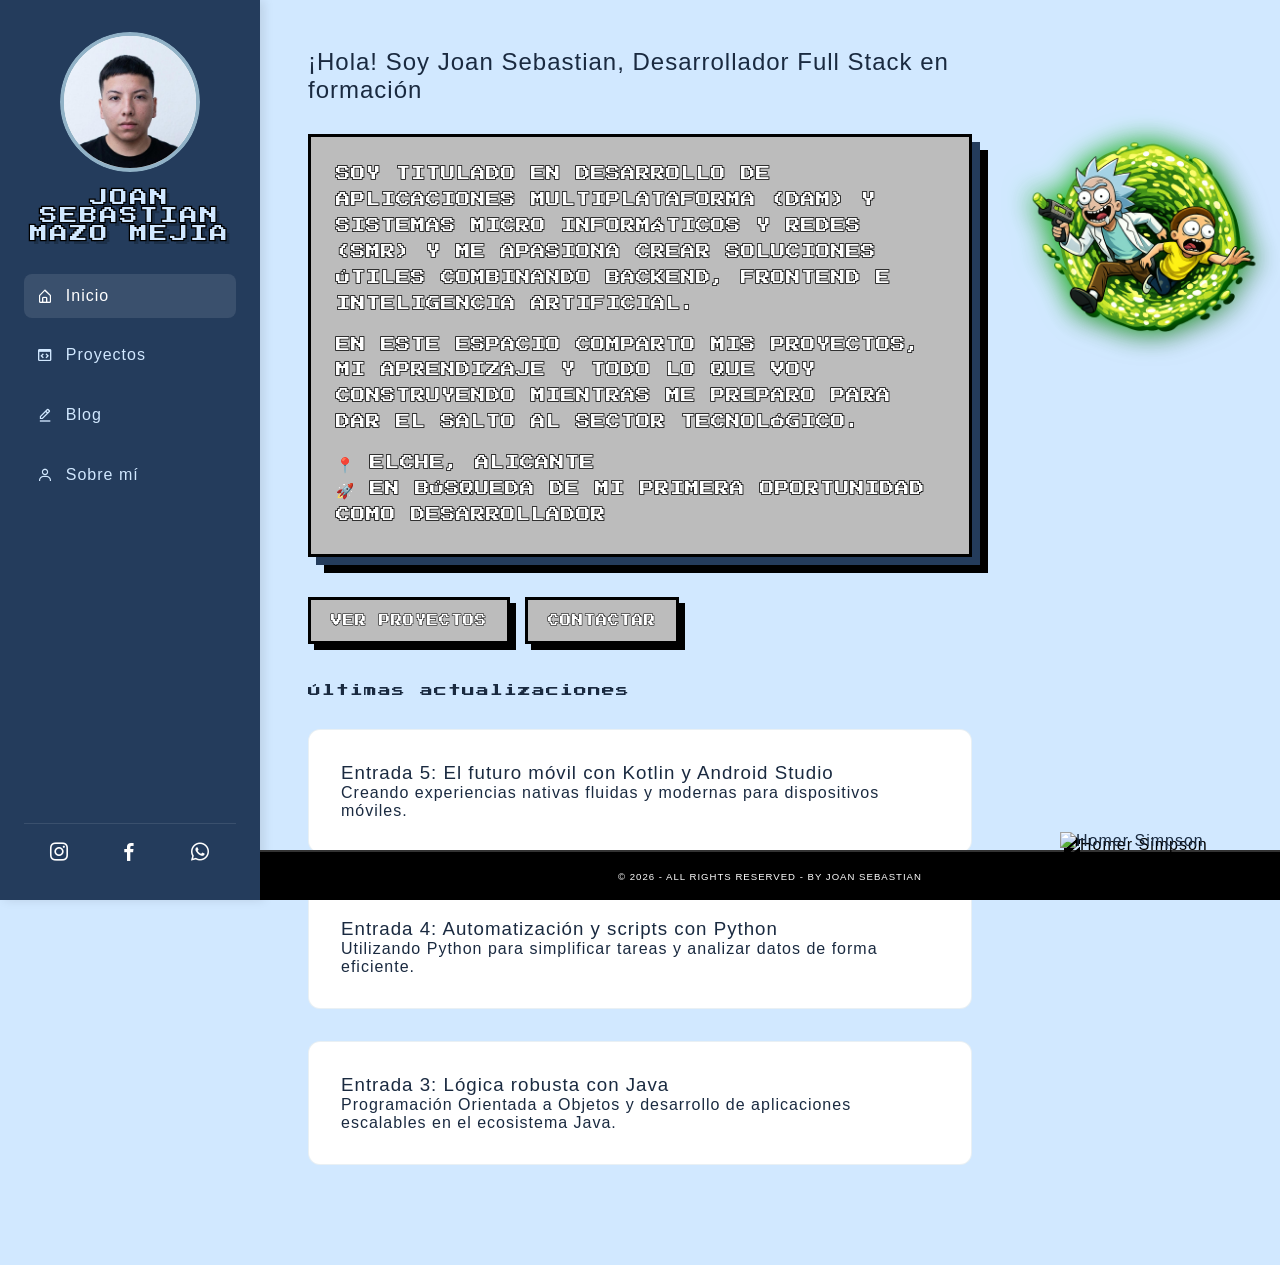
==== index.html @ 674c5e69 "Add files via upload" ====
<!DOCTYPE html>
<html lang="es">
<head>
    <meta charset="UTF-8">
    <meta name="viewport" content="width=device-width, initial-scale=1.0">
    <title>Dev Portfolio | Fullstack Junior</title>
    <link rel="stylesheet" href="style.css">
    <link rel="icon" href="favicon.png" type="image/png">
    <!-- Importación de Boxicons para los iconos -->
    <link href="https://unpkg.com/boxicons@2.1.4/css/boxicons.min.css" rel="stylesheet">
    <!-- Fuentes para estilo Barbería Retro -->
    <link rel="preconnect" href="https://fonts.googleapis.com">
    <link rel="preconnect" href="https://fonts.gstatic.com" crossorigin>
    <link href="https://fonts.googleapis.com/css2?family=Abril+Fatface&family=Playfair+Display:ital,wght@0,700;1,700&family=Press+Start+2P&display=swap" rel="stylesheet">
</head>
<body>
    <div class="app-container">
        <!-- Sidebar Izquierda: Azul Marino -->
        <aside class="sidebar">
            <div class="top-section">
                <a href="sobre-mi.html" class="avatar-link">
                    <div class="profile-avatar">
                        <img src="foto.jpeg" alt="Foto de Perfil">
                    </div>
                </a>
                <h2 class="profile-name">Joan Sebastian Mazo Mejia</h2>
                <nav class="sidebar-nav">
                    <ul>
                        
                        <li><a href="index.html" class="active"><i class='bx bx-home-alt'></i> Inicio</a></li>
                        <li><a href="proyectos.html"><i class='bx bx-code-block'></i> Proyectos</a></li>
                        <li><a href="blog.html"><i class='bx bx-edit-alt'></i> Blog</a></li>
                        <li><a href="sobre-mi.html"><i class='bx bx-user'></i> Sobre mí</a></li>
                    </ul>
                </nav>
            </div>

            <!-- Redes Sociales en la parte inferior -->
            <div class="social-footer">
                <a href="https://www.instagram.com/_sebasmejia/" target="_blank" aria-label="Instagram" class="social-btn"><i class='bx bxl-instagram'></i></a>
                <a href="https://www.facebook.com/share/1EHhwQ3pY5/?mibextid=wwXIfr" target="_blank" aria-label="Facebook" class="social-btn"><i class='bx bxl-facebook'></i></a>
                <a href="https://wa.me/34699229437" target="_blank" aria-label="WhatsApp" class="social-btn"><i class='bx bxl-whatsapp'></i></a>
            </div>
        </aside>

        <!-- Contenido Principal: Azul Claro -->
        <main class="main-content">
            <section class="welcome-hero">
                <h1>¡Hola! Soy Joan Sebastian, Desarrollador Full Stack en formación</h1>
                <div class="retro-box">
                    <p>Soy titulado en Desarrollo de Aplicaciones Multiplataforma (DAM) y Sistemas micro informáticos y redes (SMR) y me apasiona crear soluciones útiles combinando backend, frontend e inteligencia artificial.</p>
                    <p>En este espacio comparto mis proyectos, mi aprendizaje y todo lo que voy construyendo mientras me preparo para dar el salto al sector tecnológico.</p>
                    <p>📍 Elche, Alicante<br>🚀 En búsqueda de mi primera oportunidad como desarrollador</p>
                </div>
                <div class="hero-actions">
                    <a href="proyectos.html" class="btn">Ver proyectos</a>
                    <a href="https://wa.me/34699229437" target="_blank" class="btn">Contactar</a>
                </div>

                <h3 style="font-family: 'Press Start 2P', cursive; font-size: 0.8rem; margin: 2rem 0 1rem;">Últimas actualizaciones</h3>
                <a href="entrada-android.html" class="card-link">
                    <div class="content-card">
                        <h3>Entrada 5: El futuro móvil con Kotlin y Android Studio</h3>
                        <p>Creando experiencias nativas fluidas y modernas para dispositivos móviles.</p>
                    </div>
                </a>

                <a href="entrada-python.html" class="card-link">
                    <div class="content-card">
                        <h3>Entrada 4: Automatización y scripts con Python</h3>
                        <p>Utilizando Python para simplificar tareas y analizar datos de forma eficiente.</p>
                    </div>
                </a>

                <a href="entrada-java.html" class="card-link">
                    <div class="content-card">
                        <h3>Entrada 3: Lógica robusta con Java</h3>
                        <p>Programación Orientada a Objetos y desarrollo de aplicaciones escalables en el ecosistema Java.</p>
                    </div>
                </a>

                <footer class="main-footer">
                    <p>&copy; 2026 - ALL RIGHTS RESERVED - BY JOAN SEBASTIAN</p>
                </footer>
            </section>
        </main>

        <!-- Sidebar Derecha: Homer Simpson -->
        <aside class="right-sidebar">
            <img src="https://static.wikia.nocookie.net/simpsons/images/b/bd/Homer_Simpson.png" alt="Homer Simpson" class="homer-img">
        </aside>
    </div>

    <div class="rick-morty-portal">
        <img src="portal.png" alt="Rick and Morty">
    </div>
</body>
</html>
---- style.css ----
/* Variables de color estilo Bluey */
:root {
    --bluey-navy: #243c5c;      /* Azul oscuro (orejas/manchas) */
    --bluey-light: #d1e8ff;     /* Azul claro (cuerpo) */
    --bluey-white: #ffffff;
    --bluey-accent: #91b2c7;    /* Azul intermedio */
    --text-main: #1a2a40;
}

* {
    margin: 0;
    padding: 0;
    box-sizing: border-box;
    font-family: 'Helvetica', 'Arial', sans-serif;
    font-weight: 300;
    letter-spacing: 1px;
}

body {
    background-color: var(--bluey-light);
    color: var(--text-main);
}

.app-container {
    display: flex;
    min-height: 100vh;
}

/* Efecto Backlight global para todas las imágenes */
img {
    filter: drop-shadow(0 0 5px rgba(36, 60, 92, 0.2));
    transition: all 0.4s cubic-bezier(0.175, 0.885, 0.32, 1.275);
}

/* Sidebar */
.sidebar {
    width: 260px;
    background-color: var(--bluey-navy);
    color: white;
    display: flex;
    flex-direction: column;
    justify-content: space-between;
    padding: 2rem 1.5rem;
    position: fixed;
    height: 100vh;
    box-shadow: 4px 0 10px rgba(0,0,0,0.1);
}

/* Avatar Circular */
.profile-avatar {
    width: 140px;
    height: 140px;
    border-radius: 50%;
    border: 4px solid var(--bluey-accent);
    margin: 0 auto 1rem;
    overflow: hidden;
    background-color: white;
    /* Backlight específico para el contenedor circular del avatar */
    box-shadow: 0 0 10px rgba(145, 178, 199, 0.4);
    /* Fixes definitivos para redondear en móviles */
    -webkit-mask-image: -webkit-radial-gradient(white, black);
    isolation: isolate;
    transform: translateZ(0);
    -webkit-transform: translateZ(0);
}

.avatar-link {
    text-decoration: none;
    display: block;
    cursor: pointer;
}

.profile-avatar img {
    width: 100%;
    height: 100%;
    object-fit: cover;
}

/* Nombre en el Sidebar */
.profile-name {
    text-align: center;
    font-size: 1.1rem; /* Ajustado porque la fuente pixel es más ancha */
    margin-bottom: 2rem;
    color: var(--bluey-light); /* Relleno azul claro como el fondo */
    font-family: 'Press Start 2P', cursive; /* Fuente 80s Retro */
    text-transform: uppercase;
    letter-spacing: 2px;
    -webkit-text-stroke: 2.5px black; /* Contorno negro más grueso */
    paint-order: stroke fill;
    text-shadow: 4px 4px 0px rgba(0,0,0,0.2);
}

/* Menú de Navegación */
.sidebar-nav ul {
    list-style: none;
}

.sidebar-nav ul li {
    margin-bottom: 1rem;
}

.sidebar-nav ul li a {
    color: var(--bluey-light);
    text-decoration: none;
    display: flex;
    align-items: center;
    gap: 12px;
    font-weight: 500;
    padding: 0.8rem;
    border-radius: 8px;
    transition: all 0.3s ease;
}

.sidebar-nav ul li a:hover, .sidebar-nav ul li a.active {
    background-color: rgba(255, 255, 255, 0.1);
    color: white;
}

/* Redes Sociales */
.social-footer {
    display: flex;
    justify-content: space-around;
    padding-top: 1rem;
    border-top: 1px solid rgba(255, 255, 255, 0.1);
}

.social-btn {
    color: white;
    font-size: 1.5rem;
    transition: transform 0.2s ease;
}

.social-btn:hover {
    transform: scale(1.2);
    color: var(--bluey-light);
}

/* Contenido Principal */
.main-content {
    margin-left: 260px; /* Desplazamiento por el sidebar fijo */
    margin-right: 260px; /* Espacio para la columna de Homer */
    padding: 3rem;
    padding-bottom: 100px; /* Espacio extra para el footer */
    width: 100%;
}

.hero-actions {
    margin-bottom: 2.5rem; /* Separa los botones del cuadro blanco de abajo */
    display: flex;
    flex-wrap: wrap;
}

.card-link {
    text-decoration: none;
    color: inherit;
    display: block;
    margin-top: 2rem;
}

.content-card {
    background: white;
    padding: 2rem;
    border-radius: 12px;
    transition: all 0.4s ease;
    border: 1px solid rgba(145, 178, 199, 0.2);
}

/* Estilo para imágenes/videos en las entradas */
.entry-media {
    width: 100%;
    height: auto;
    border-radius: 12px;
    margin: 2rem 0;
    border: 1px solid rgba(145, 178, 199, 0.2);
    box-shadow: 0 10px 30px rgba(36, 60, 92, 0.1);
    display: block;
}

/* Efecto Wes Bos Backlight en Hover */
.content-card:hover, img:hover {
    transform: translateY(-5px) scale(1.02);
    box-shadow: 0 20px 40px rgba(36, 60, 92, 0.15), 
                0 0 25px rgba(145, 178, 199, 0.6);
    filter: drop-shadow(0 10px 15px rgba(145, 178, 199, 0.7));
}

/* Estilo Retro Neubrutalista */
.retro-box {
    background-color: #bcbcbc; /* Gris clásico de hardware de los 80 */
    border: 3px solid #000;
    padding: 25px;
    margin: 30px 0;
    /* Doble sombra: primero el azul de la barra, luego el negro */
    box-shadow: 8px 8px 0px 0px var(--bluey-navy), 16px 16px 0px 0px #000;
    line-height: 1.6;
    transition: all 0.4s ease; /* Añadido para suavizar la iluminación */
}

/* Efecto de iluminación para cuadros retro */
.retro-box:hover {
    transform: translateY(-5px) scale(1.01);
    /* Mantenemos la sombra sólida retro y añadimos el resplandor (glow) */
    box-shadow: 8px 8px 0px 0px var(--bluey-navy), 
                16px 16px 0px 0px #000,
                0 0 25px rgba(145, 178, 199, 0.8);
    filter: drop-shadow(0 10px 15px rgba(145, 178, 199, 0.7));
}

.retro-box p {
    margin-bottom: 15px;
    font-size: 0.9rem; /* Aumentado para igualar el tamaño visual en todos los bloques */
    color: white; /* Relleno blanco */
    font-family: 'Press Start 2P', cursive; /* Fuente 80s Retro */
    line-height: 1.8;
    -webkit-text-stroke: 1.5px black; /* Contorno negro más grueso */
    paint-order: stroke fill;
    letter-spacing: 1px;
    text-transform: uppercase; /* El estilo 80s suele ir en mayúsculas */
    text-shadow: none;
}

.btn {
    font-family: 'Press Start 2P', cursive;
    background-color: #bcbcbc; /* Fondo gris para botones */
    color: white; /* Relleno blanco para las letras */
    -webkit-text-stroke: 1px black; /* Contorno negro para las letras */
    paint-order: stroke fill;
    border: 3px solid #000;
    padding: 15px 20px;
    text-decoration: none;
    display: inline-block;
    font-size: 0.7rem;
    text-transform: uppercase;
    box-shadow: 6px 6px 0px 0px #000; /* Sombra sólida neubrutalista */
    margin-right: 15px;
    margin-top: 10px;
    transition: all 0.1s ease;
}

.btn:active {
    transform: translate(6px, 6px); /* Efecto de hundimiento al hacer clic */
    box-shadow: 0px 0px 0px 0px #000;
}
.retro-box p:last-child { margin-bottom: 0; }

/* Ajustes para elementos dentro del retro-box */
.retro-box h2 {
    font-family: 'Press Start 2P', cursive;
    font-size: 1rem;
    color: white;
    -webkit-text-stroke: 1.5px black;
    paint-order: stroke fill;
    margin-bottom: 1.5rem;
    text-transform: uppercase;
}

/* Excepción para la frase del objetivo (se mantiene normal) */
.retro-box em {
    font-family: 'Helvetica', 'Arial', sans-serif;
    -webkit-text-stroke: 0;
    color: var(--text-main);
    text-transform: none;
    font-style: italic;
    letter-spacing: normal;
}

/* Estilo de texto 80s sin recuadro */
.intro-text-80s {
    margin: 2rem 0;
}

.intro-text-80s p {
    font-family: 'Press Start 2P', cursive;
    font-size: 0.9rem;
    color: white;
    line-height: 1.8;
    -webkit-text-stroke: 1.5px black;
    paint-order: stroke fill;
    letter-spacing: 1px;
    text-transform: uppercase;
    margin-bottom: 1rem;
}

.intro-text-80s p:last-child { margin-bottom: 0; }

/* Footer Fijo Retro (El suelo de Homer) */
.main-footer {
    position: fixed;
    bottom: 0;
    left: 260px; /* Empieza después del sidebar */
    right: 0;
    background-color: #000;
    color: #fff;
    text-align: center;
    height: 50px; /* Altura fija para alinear los pies de Homer */
    display: flex;
    align-items: center;
    justify-content: center;
    font-family: 'Press Start 2P', cursive;
    font-size: 0.6rem;
    z-index: 1000;
    border-top: 2px solid #333; /* Una línea sutil para separar */
}

/* Sidebar Derecha (Homer Simpson) */
.right-sidebar {
    width: 260px;
    position: fixed;
    right: 0;
    top: 0;
    height: 100vh;
    display: flex;
    flex-direction: column;
    justify-content: flex-end;
    align-items: center;
    pointer-events: none; /* Permite clicks a través del espacio vacío */
    z-index: 1001;
}

.homer-img {
    width: 180px; /* Ajustado para que no tape demasiado contenido */
    height: auto;
    margin-bottom: 50px; /* Alineación exacta con el borde superior del footer */
    /* Sombra sólida negra para dar estilo de dibujo/sticker retro */
    filter: drop-shadow(4px 4px 0px black); 
    display: block;
}

/* Rick y Morty Portal */
.rick-morty-portal {
    position: fixed;
    top: 120px;
    right: 10px;
    width: 250px; /* Un poco más grande para que se aprecie el detalle */
    z-index: 1002; /* Por encima de todo */
    pointer-events: none; /* No interfiere con los clics en el blog */
    transition: transform 0.3s ease;
    display: block !important; /* Forzamos visibilidad */
}

.rick-morty-portal img {
    max-width: 100%;
    height: auto;
    /* Brillo verde de portal y sombra sólida retro */
    filter: drop-shadow(0 0 15px rgba(0, 255, 0, 0.7)) drop-shadow(4px 4px 0px black);
}

/* --- RESPONSIVE --- */
@media (max-width: 992px) {
    .app-container {
        flex-direction: column;
    }

    .sidebar {
        width: 100%;
        height: auto;
        position: relative;
        padding: 1.5rem;
    }

    .main-content {
        margin-left: 0;
        margin-right: 0;
        padding: 1.5rem;
        padding-bottom: 80px;
    }

    .right-sidebar {
        display: none; /* Ocultamos a Homer en móviles pequeños para ganar espacio */
    }

    .rick-morty-portal {
        display: block; /* Lo hacemos visible */
        width: 100px;  /* Pero mucho más pequeño */
        top: 40px;
        right: 5px;
    }

    .main-footer {
        left: 0;
        font-size: 0.5rem;
    }

    .profile-avatar {
        width: 100px;
        height: 100px;
    }

    .profile-name {
        font-size: 0.8rem;
        -webkit-text-stroke: 1.5px black;
    }

    .retro-box {
        padding: 15px;
    }
}
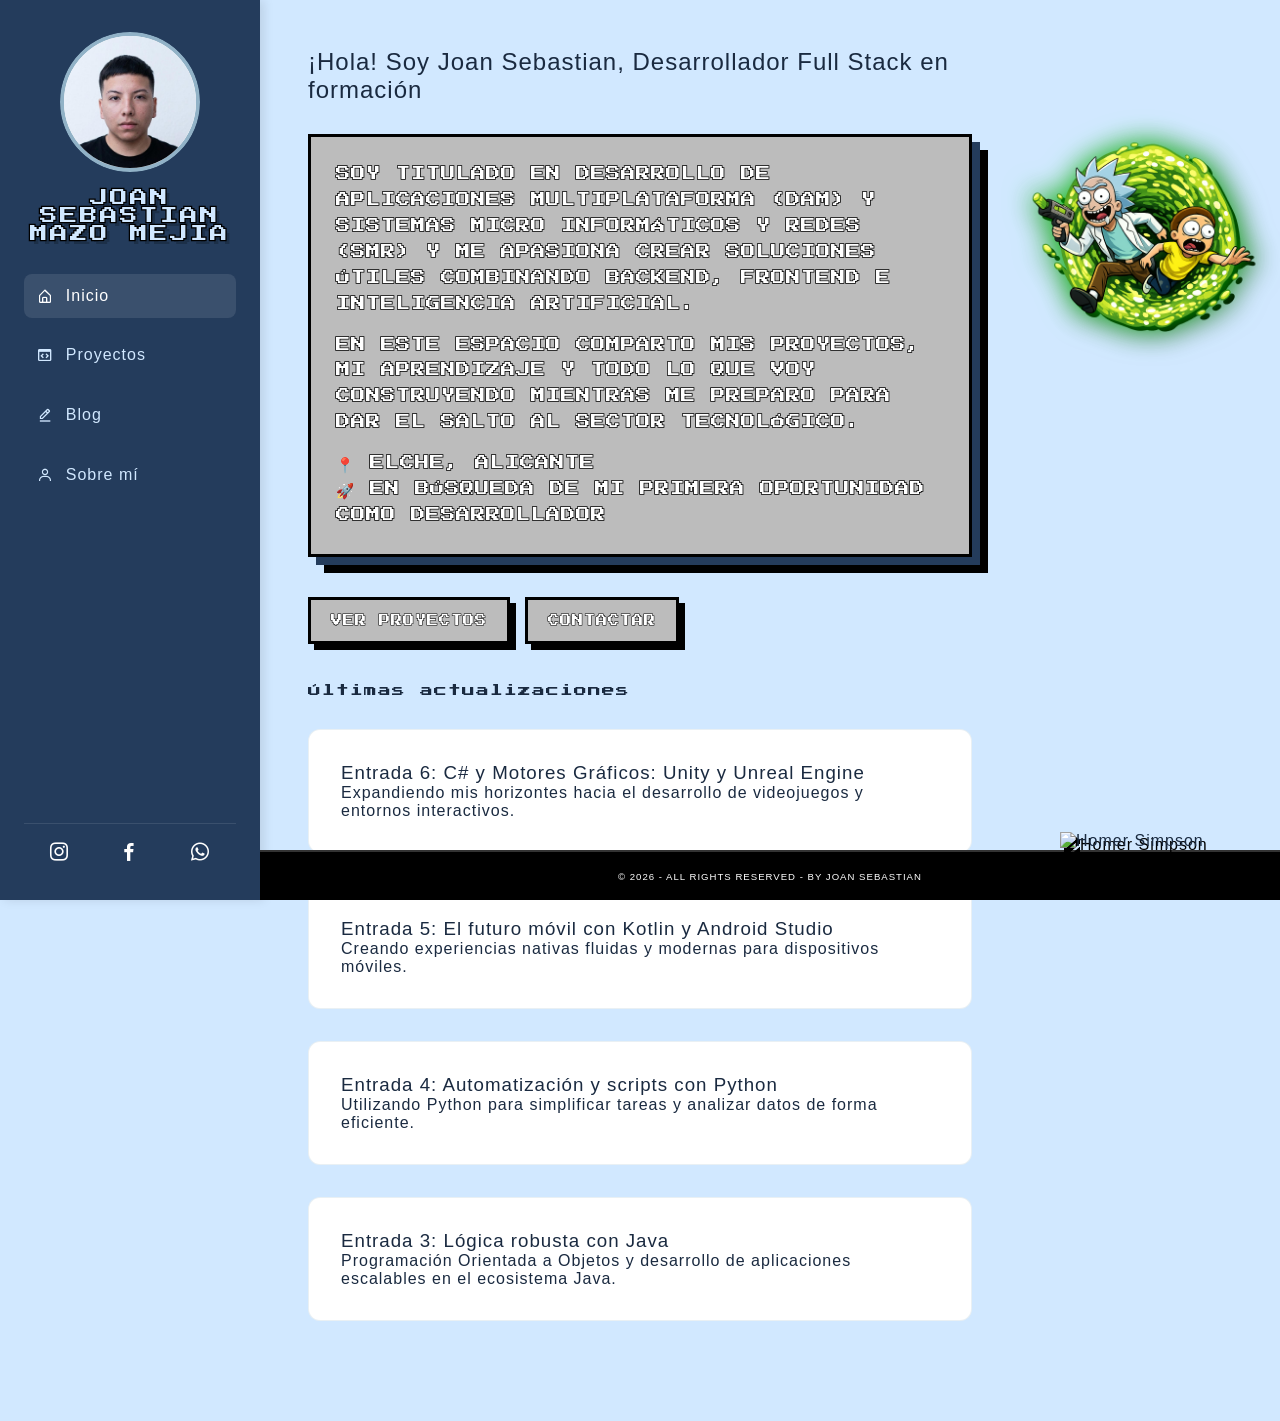
==== commit 0379e526: "index.html" ====
--- a/index.html
+++ b/index.html
@@ -58,6 +58,13 @@
                 </div>
 
                 <h3 style="font-family: 'Press Start 2P', cursive; font-size: 0.8rem; margin: 2rem 0 1rem;">Últimas actualizaciones</h3>
+                <a href="entrada-csharp.html" class="card-link">
+                    <div class="content-card">
+                        <h3>Entrada 6: C# y Motores Gráficos: Unity y Unreal Engine</h3>
+                        <p>Expandiendo mis horizontes hacia el desarrollo de videojuegos y entornos interactivos.</p>
+                    </div>
+                </a>
+
                 <a href="entrada-android.html" class="card-link">
                     <div class="content-card">
                         <h3>Entrada 5: El futuro móvil con Kotlin y Android Studio</h3>
@@ -95,4 +102,4 @@
         <img src="portal.png" alt="Rick and Morty">
     </div>
 </body>
-</html>+</html>
